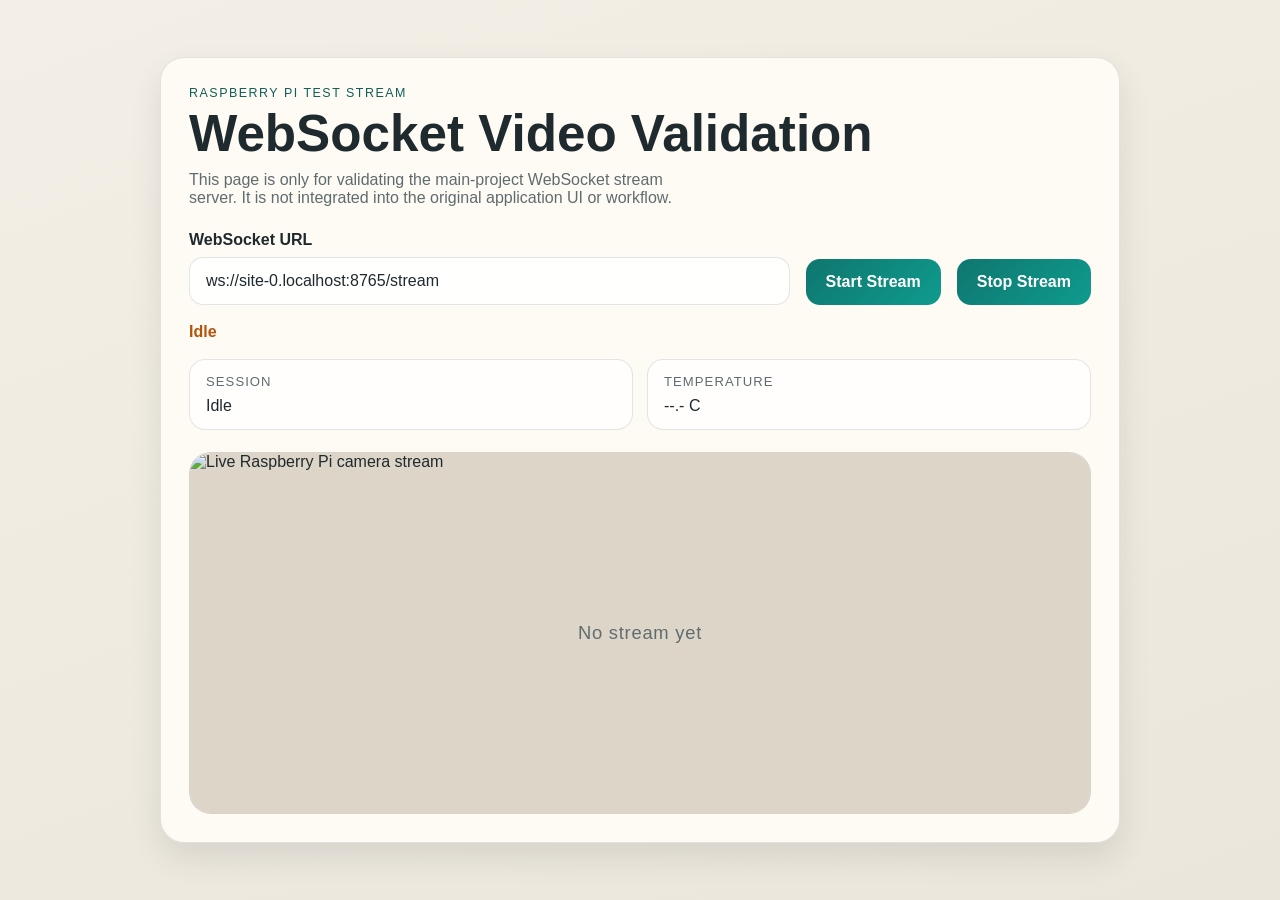
==== test_webapp/index.html @ 1bf8a14e "updated server to control hardware in raspberry pi" ====
<!DOCTYPE html>
<html lang="en">
  <head>
    <meta charset="utf-8" />
    <meta name="viewport" content="width=device-width, initial-scale=1" />
    <title>WebSocket Stream Test</title>
    <link
      rel="icon"
      href="data:image/svg+xml,%3Csvg xmlns='http://www.w3.org/2000/svg' viewBox='0 0 64 64'%3E%3Crect width='64' height='64' rx='12' fill='%230f766e'/%3E%3Ccircle cx='32' cy='32' r='14' fill='%23f6f1e8'/%3E%3C/svg%3E"
    />
    <link rel="stylesheet" href="./styles.css" />
  </head>
  <body>
    <main class="app-shell">
      <section class="card">
        <p class="eyebrow">Raspberry Pi Test Stream</p>
        <h1>WebSocket Video Validation</h1>
        <p class="description">
          This page is only for validating the main-project WebSocket stream server.
          It is not integrated into the original application UI or workflow.
        </p>

        <div class="controls">
          <label class="field">
            <span>WebSocket URL</span>
            <input id="wsUrl" type="text" value="" placeholder="ws://<raspberry-pi-ip>:8765/stream" />
          </label>
          <button id="startButton" type="button">Start Stream</button>
          <button id="stopButton" type="button">Stop Stream</button>
        </div>

        <p id="status" class="status">Idle</p>
        <div class="session-meta">
          <p class="metric">
            <span class="metric-label">Session</span>
            <span id="sessionState">Idle</span>
          </p>
          <p class="metric">
            <span class="metric-label">Temperature</span>
            <span id="temperatureValue">--.- C</span>
          </p>
        </div>

        <div class="stream-frame">
          <img id="streamImage" alt="Live Raspberry Pi camera stream" />
          <div id="placeholder" class="placeholder">No stream yet</div>
        </div>
      </section>
    </main>

    <script src="./app.js"></script>
  </body>
</html>
---- test_webapp/styles.css ----
:root {
  color-scheme: light;
  --bg: #f6f1e8;
  --panel: rgba(255, 252, 246, 0.92);
  --ink: #1f2a2e;
  --muted: #5f6c6f;
  --accent: #0f766e;
  --accent-strong: #115e59;
  --warn: #b45309;
  --error: #b91c1c;
  --border: rgba(31, 42, 46, 0.12);
  --shadow: 0 24px 60px rgba(48, 58, 64, 0.18);
}

* {
  box-sizing: border-box;
}

body {
  margin: 0;
  min-height: 100vh;
  font-family: "Trebuchet MS", "Segoe UI", sans-serif;
  color: var(--ink);
  background: linear-gradient(160deg, #f4efe6 0%, #ebe6db 100%);
}

.app-shell {
  min-height: 100vh;
  display: grid;
  place-items: center;
  padding: 24px;
}

.card {
  width: min(960px, 100%);
  padding: 28px;
  border: 1px solid var(--border);
  border-radius: 24px;
  background: var(--panel);
  box-shadow: 0 14px 30px rgba(48, 58, 64, 0.12);
}

.eyebrow {
  margin: 0 0 8px;
  text-transform: uppercase;
  letter-spacing: 0.12em;
  font-size: 0.78rem;
  color: var(--accent-strong);
}

h1 {
  margin: 0;
  font-size: clamp(2rem, 4vw, 3.4rem);
  line-height: 1;
}

.description {
  margin: 12px 0 0;
  max-width: 58ch;
  color: var(--muted);
}

.controls {
  display: flex;
  gap: 16px;
  align-items: end;
  flex-wrap: wrap;
  margin-top: 24px;
}

.field {
  flex: 1 1 320px;
  display: grid;
  gap: 8px;
}

.field span {
  font-weight: 700;
}

input {
  width: 100%;
  padding: 14px 16px;
  border: 1px solid var(--border);
  border-radius: 14px;
  font: inherit;
  color: var(--ink);
  background: rgba(255, 255, 255, 0.9);
}

button {
  border: 0;
  border-radius: 14px;
  padding: 14px 20px;
  font: inherit;
  font-weight: 700;
  color: white;
  background: linear-gradient(135deg, var(--accent) 0%, #0f9b8e 100%);
  cursor: pointer;
}

button:hover {
  background: linear-gradient(135deg, var(--accent-strong) 0%, var(--accent) 100%);
}

.status {
  margin: 18px 0 0;
  font-weight: 700;
  color: var(--warn);
}

.status[data-state="ok"] {
  color: var(--accent-strong);
}

.status[data-state="error"] {
  color: var(--error);
}

.session-meta {
  display: grid;
  grid-template-columns: repeat(auto-fit, minmax(180px, 1fr));
  gap: 14px;
  margin-top: 18px;
}

.metric {
  margin: 0;
  padding: 14px 16px;
  border: 1px solid var(--border);
  border-radius: 16px;
  background: rgba(255, 255, 255, 0.72);
}

.metric-label {
  display: block;
  margin-bottom: 8px;
  font-size: 0.82rem;
  text-transform: uppercase;
  letter-spacing: 0.08em;
  color: var(--muted);
}

.stream-frame {
  position: relative;
  margin-top: 22px;
  min-height: 360px;
  border-radius: 22px;
  overflow: hidden;
  border: 1px solid var(--border);
  background: #f1ece3;
}

#streamImage {
  display: block;
  width: 100%;
  height: auto;
  min-height: 360px;
  object-fit: contain;
  background: #ddd6c8;
}

.placeholder {
  position: absolute;
  inset: 0;
  display: grid;
  place-items: center;
  color: var(--muted);
  font-size: 1.15rem;
  letter-spacing: 0.04em;
}

@media (max-width: 640px) {
  .card {
    padding: 20px;
    border-radius: 18px;
  }

  .stream-frame,
  #streamImage {
    min-height: 260px;
  }

  button {
    width: 100%;
  }
}
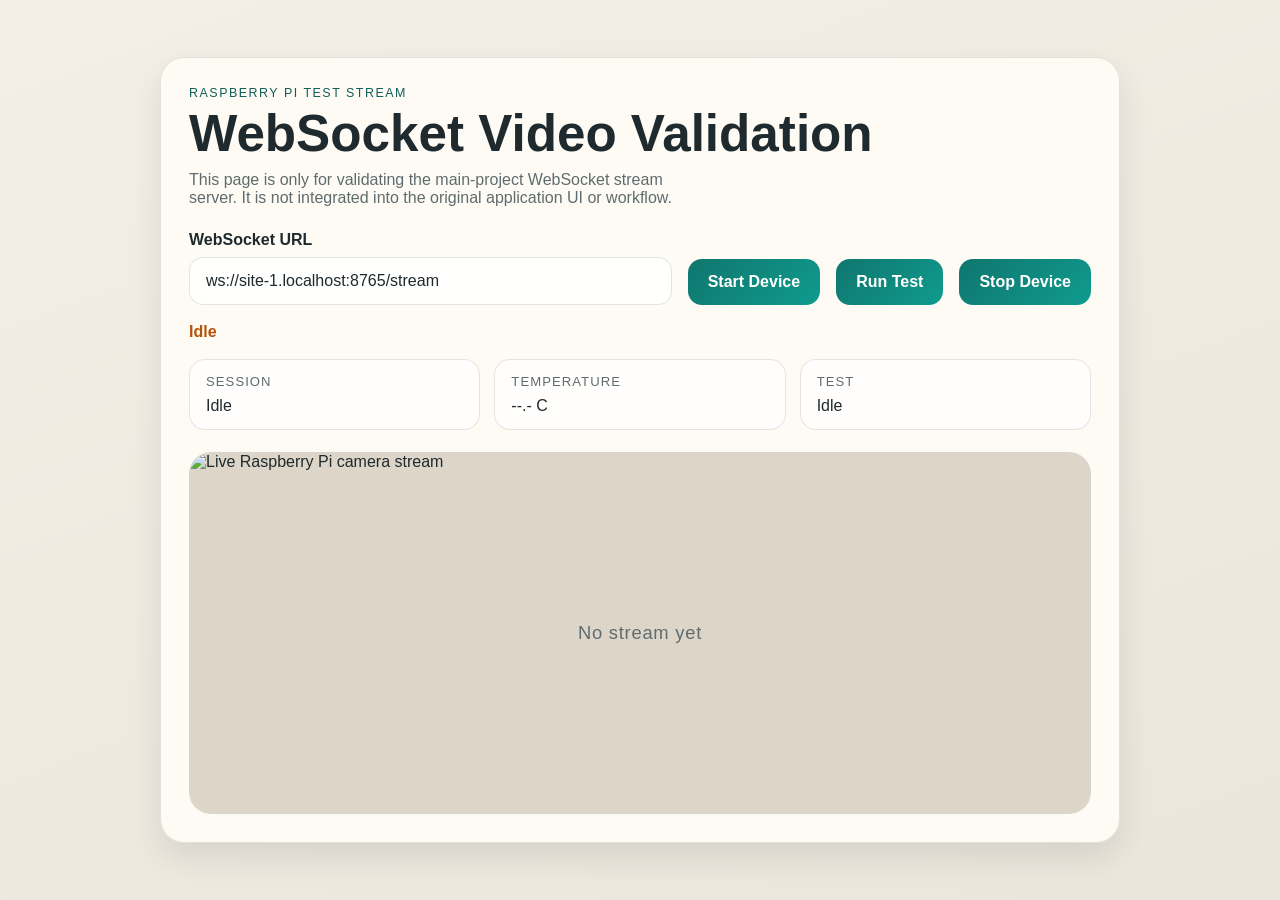
==== commit 48ae4a8e: "Added new working model for the server" ====
--- a/test_webapp/index.html
+++ b/test_webapp/index.html
@@ -8,7 +8,7 @@
       rel="icon"
       href="data:image/svg+xml,%3Csvg xmlns='http://www.w3.org/2000/svg' viewBox='0 0 64 64'%3E%3Crect width='64' height='64' rx='12' fill='%230f766e'/%3E%3Ccircle cx='32' cy='32' r='14' fill='%23f6f1e8'/%3E%3C/svg%3E"
     />
-    <link rel="stylesheet" href="./styles.css" />
+    <link rel="stylesheet" href="./styles.css?v=20260401" />
   </head>
   <body>
     <main class="app-shell">
@@ -25,8 +25,9 @@
             <span>WebSocket URL</span>
             <input id="wsUrl" type="text" value="" placeholder="ws://<raspberry-pi-ip>:8765/stream" />
           </label>
-          <button id="startButton" type="button">Start Stream</button>
-          <button id="stopButton" type="button">Stop Stream</button>
+          <button id="startDeviceButton" type="button">Start Device</button>
+          <button id="runTestButton" type="button">Run Test</button>
+          <button id="stopDeviceButton" type="button">Stop Device</button>
         </div>
 
         <p id="status" class="status">Idle</p>
@@ -39,6 +40,10 @@
             <span class="metric-label">Temperature</span>
             <span id="temperatureValue">--.- C</span>
           </p>
+          <p class="metric">
+            <span class="metric-label">Test</span>
+            <span id="testState">Idle</span>
+          </p>
         </div>
 
         <div class="stream-frame">
@@ -48,6 +53,6 @@
       </section>
     </main>
 
-    <script src="./app.js"></script>
+    <script src="./app.js?v=20260401"></script>
   </body>
 </html>
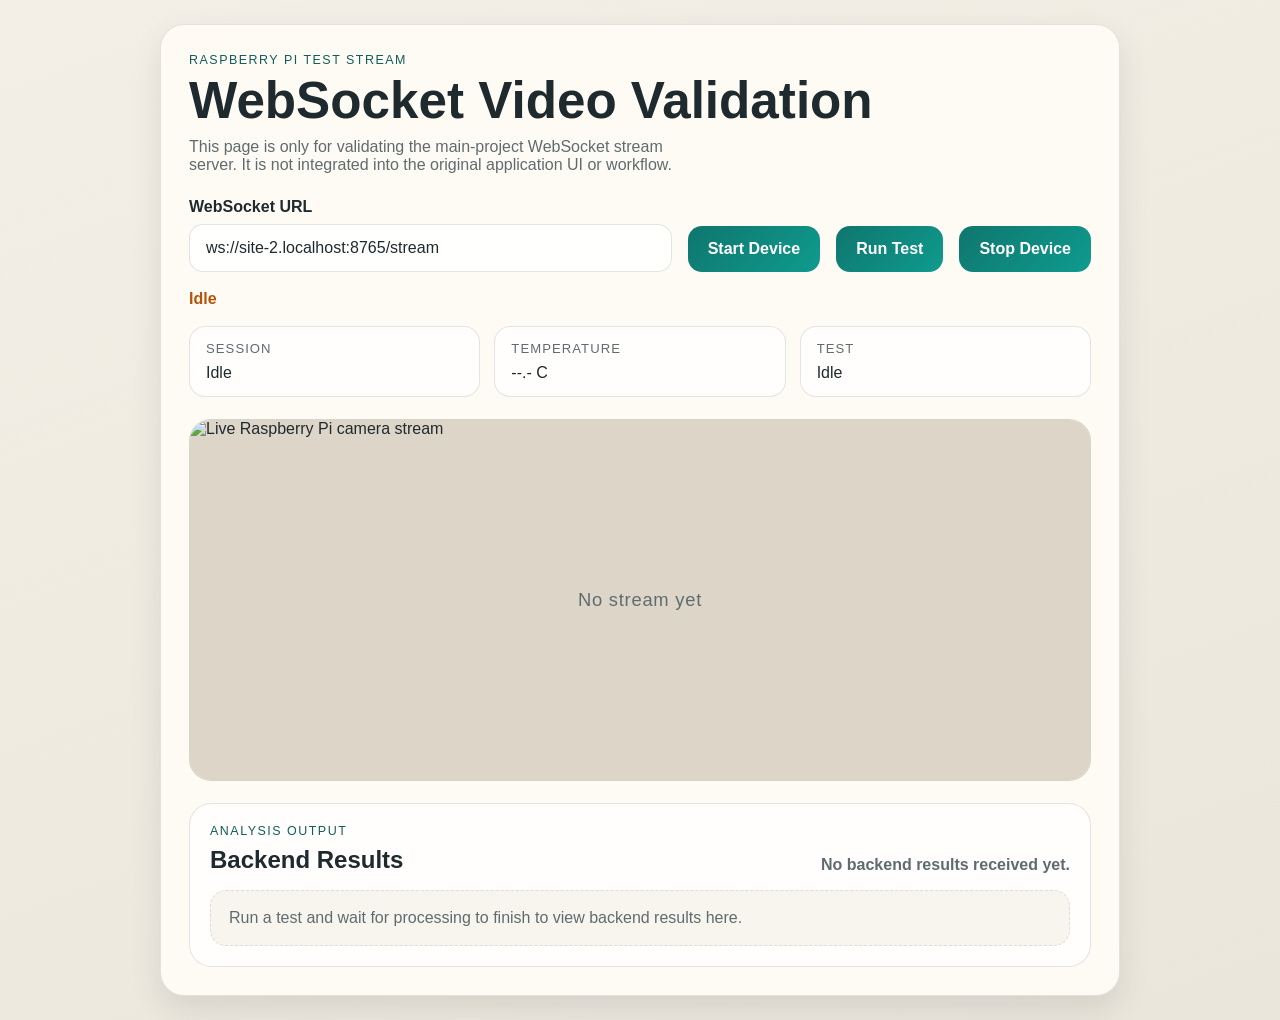
==== commit 70efe8d6: "Version 1 complete" ====
--- a/test_webapp/index.html
+++ b/test_webapp/index.html
@@ -50,6 +50,33 @@
           <img id="streamImage" alt="Live Raspberry Pi camera stream" />
           <div id="placeholder" class="placeholder">No stream yet</div>
         </div>
+
+        <section class="results-panel" aria-labelledby="resultsHeading">
+          <div class="results-header">
+            <div>
+              <p class="eyebrow">Analysis Output</p>
+              <h2 id="resultsHeading">Backend Results</h2>
+            </div>
+            <p id="resultsSummary" class="results-summary">No backend results received yet.</p>
+          </div>
+
+          <div id="resultsEmptyState" class="results-empty">
+            Run a test and wait for processing to finish to view backend results here.
+          </div>
+
+          <div id="resultsTableWrapper" class="results-table-wrapper" hidden>
+            <table class="results-table">
+              <thead>
+                <tr>
+                  <th scope="col">Gene</th>
+                  <th scope="col">Genotypes</th>
+                  <th scope="col">Result</th>
+                </tr>
+              </thead>
+              <tbody id="resultsTableBody"></tbody>
+            </table>
+          </div>
+        </section>
       </section>
     </main>
 
--- a/test_webapp/styles.css
+++ b/test_webapp/styles.css
@@ -170,6 +170,107 @@
   letter-spacing: 0.04em;
 }
 
+.results-panel {
+  margin-top: 22px;
+  padding: 20px;
+  border: 1px solid var(--border);
+  border-radius: 22px;
+  background: rgba(255, 255, 255, 0.76);
+}
+
+.results-header {
+  display: flex;
+  align-items: end;
+  justify-content: space-between;
+  gap: 16px;
+  flex-wrap: wrap;
+}
+
+.results-header h2 {
+  margin: 0;
+  font-size: 1.5rem;
+}
+
+.results-summary {
+  margin: 0;
+  color: var(--muted);
+  font-weight: 700;
+}
+
+.results-empty {
+  margin-top: 16px;
+  padding: 18px;
+  border: 1px dashed var(--border);
+  border-radius: 16px;
+  color: var(--muted);
+  background: rgba(246, 241, 232, 0.72);
+}
+
+.results-table-wrapper {
+  margin-top: 16px;
+  overflow-x: auto;
+  border: 1px solid var(--border);
+  border-radius: 18px;
+  background: white;
+}
+
+.results-table {
+  width: 100%;
+  border-collapse: collapse;
+}
+
+.results-table th,
+.results-table td {
+  padding: 14px 16px;
+  text-align: left;
+  border-bottom: 1px solid var(--border);
+  vertical-align: top;
+}
+
+.results-table th {
+  font-size: 0.82rem;
+  text-transform: uppercase;
+  letter-spacing: 0.08em;
+  color: var(--muted);
+  background: #f8f3ea;
+}
+
+.results-table tbody tr:last-child td {
+  border-bottom: 0;
+}
+
+.result-pill {
+  display: inline-flex;
+  align-items: center;
+  justify-content: center;
+  min-width: 72px;
+  padding: 6px 10px;
+  border-radius: 999px;
+  font-size: 0.88rem;
+  font-weight: 700;
+  text-transform: capitalize;
+}
+
+.result-pill[data-result="red"] {
+  color: #7f1d1d;
+  background: #fee2e2;
+}
+
+.result-pill[data-result="yellow"] {
+  color: #92400e;
+  background: #fef3c7;
+}
+
+.result-pill[data-result="green"] {
+  color: #166534;
+  background: #dcfce7;
+}
+
+.result-pill[data-result="unknown"] {
+  color: var(--muted);
+  background: #ece7de;
+}
+
 @media (max-width: 640px) {
   .card {
     padding: 20px;
@@ -184,4 +285,13 @@
   button {
     width: 100%;
   }
-}
+
+  .results-panel {
+    padding: 16px;
+  }
+
+  .results-table th,
+  .results-table td {
+    padding: 12px;
+  }
+}
